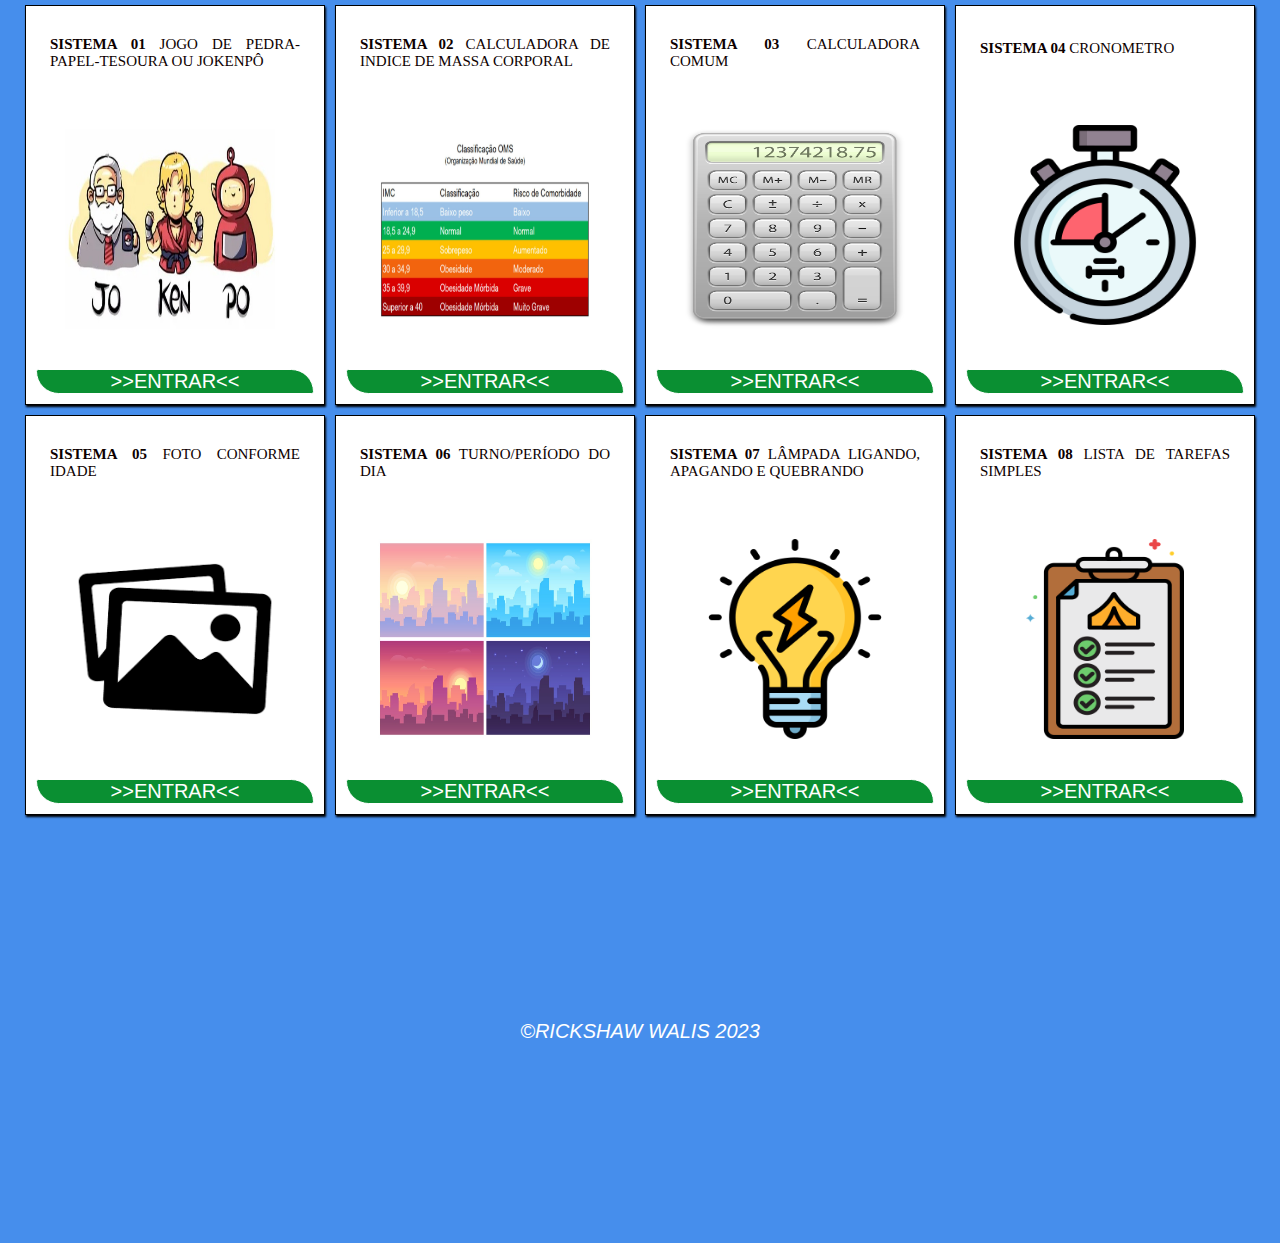
==== index.html @ 64bb9bac "v" ====
<!DOCTYPE html>
<html lang="pt-BR">

<head>
    <meta charset="UTF-8">
    <meta http-equiv="X-UA-Compatible" content="IE=edge">
    <meta name="viewport" content="width=device-width, initial-scale=1.0">
    <title>RESOLUÇÕES EXERCÍCIOS</title>
    <link rel="stylesheet" href="style.css">
</head>

<body>
    <main>
        <section class="a2">

            <ul class="a3">
                <div id="ex1" class="a1">
                    <p class="b1"><strong>SISTEMA 01</strong> JOGO DE PEDRA-PAPEL-TESOURA OU JOKENPÔ</p>
                    <img src="../fotosmenu/JOKENPO.jpg" alt="" srcset="">
                    <li><a href="./1-PEDRA-PAPEL-TESOURA/index.html"> >>ENTRAR<< </a></li>
                </div>

                <div id="ex1" class="a1">
                    <p class="b1"><strong>SISTEMA 02</strong> CALCULADORA DE INDICE DE MASSA CORPORAL</p>
                    <img src="../fotosmenu/IMC.png" alt="" srcset="">
                    <li><a href="./2-IMC/index.html"> >>ENTRAR<< </a></li>
                </div>

                <div id="ex1" class="a1">
                    <p class="b1"><strong>SISTEMA 03</strong> CALCULADORA COMUM</p>
                    <img src="../fotosmenu/CALCULADORA-COMUM.png" alt="" srcset="">
                    <li><a href="./3-CALCULADORA-(FUNCAO-FABRICA)/index.html"> >>ENTRAR<< </a></li>
                </div>

                <div id="ex1" class="a1">
                    <p class="b1"><strong>SISTEMA 04</strong> CRONOMETRO </p>
                    <img src="../fotosmenu/CRONOMETRO.png" alt="" srcset="">
                    <li><a href="./4-CRONOMETRO/index.html"> >>ENTRAR<< </a></li>
                </div>

                <div id="ex1" class="a1">
                    <p class="b1"><strong>SISTEMA 05</strong> FOTO CONFORME IDADE </p>
                    <img src="../fotosmenu/FOTO-IDADE.png" alt="" srcset="">
                    <li><a href="./5-FOTO-IDADE/index.html"> >>ENTRAR<< </a></li>
                </div>

                <div id="ex1" class="a1">
                    <p class="b1"><strong>SISTEMA 06</strong> TURNO/PERÍODO DO DIA</p>
                    <img src="../fotosmenu/TURNO-DIA.jpg" alt="" srcset="">
                    <li><a href="./6-TURNO-DIA/index.html"> >>ENTRAR<< </a></li>
                </div>

                <div id="ex1" class="a1">
                    <p class="b1"><strong>SISTEMA 07</strong> LÂMPADA LIGANDO, APAGANDO E QUEBRANDO</p>
                    <img src="../fotosmenu/LAMPADA.png" alt="" srcset="">
                    <li><a href="./7-LAMPADA/index.html"> >>ENTRAR<< </a></li>
                </div>

                <div id="ex1" class="a1">
                    <p class="b1"><strong>SISTEMA 08</strong> LISTA DE TAREFAS SIMPLES</p>
                    <img src="../fotosmenu/LISTA-TAREFAS.png" alt="" srcset="">
                    <li><a href="./8-LISTA-TAREFA/index.html"> >>ENTRAR<< </a></li>
                </div>
            </ul>
        </section>
        <!--
            <section id="sectionMenu">
            <ul class="btn1">
                <li id="btn"><a href="../index.html">
                        << VOLTAR</a>
                </li>
                <li id="btn"><a href="../menu.pag2/index2.html"> AVANÇAR >> </a></li>
            </ul>
        </section>-->
        <footer>&copy;RICKSHAW WALIS 2023</footer>
    </main>
</body>

</html>
---- style.css ----
* {
    margin: 0px;
    padding: 0px;
}

img {
    box-sizing: border-box;
    width: 220px;
    height: 200px;
    margin: auto;
}

#apresentacao {
    /*texto inicial*/
    text-align: justify;
    font-family: 'Times New Roman', Times, serif;
    font-size: 15px;
    width: 50%;
    margin: auto;
    color: rgb(255, 255, 255);
    margin-bottom: 40px;
    margin-top: 40px;
}

.b1 {
    /*estrutura das letras*/
    text-align: justify;
    width: 250px;
    font-family: 'Times New Roman', Times, serif;
    font-size: 15px;
    margin: auto;
    color: rgb(13, 0, 0);
}

.a1 {
    /*div*/
    box-sizing: border-box;
    margin: 5px;
    background-color: white;
    border: 1px solid;
    width: 300px;
    height: 400px;
    box-shadow: 1px 2px 2px;
    display: flex;
    flex-direction: column;
    justify-content: end;
}

.a3 {
    /*ul*/
    display: flex;
    flex-wrap: wrap;
    justify-content: center;
}


body {
    /*toda à página*/
    background: rgb(70, 142, 236);
    font: normal 15pt Arial;
}

h1 {
    /*titulo*/
    margin: 10px;
    text-align: center;
    color: white;
    font-family: 'Times New Roman', Times, serif;
}

li {
    /*todas li*/
    list-style: none;
    background-color: #0a8f32;
    display: flex;
    justify-content: center;
    border: 1px solid;
    color: #fff;
    cursor: pointer;
    border-radius: 10px 100px;
    margin: 10px;
}

a {
    /*retira elementos do <a>, sublinhado e cor azul*/
    text-decoration: none;
    color: inherit;
}

#btn {
    /*botão avançar/voltar*/
    text-align: center;
    box-shadow: 1px 2px 1px;
    border-radius: 15px;
    display: flex;
    background: #0a8f32;
    color: #fff;
    border: 1px solid #eee;
    border-radius: 20px;
    box-shadow: 1px 2px 3px #dedada;
    padding: 10px;
    width: 150px;
    cursor: pointer;
    margin: 5px;
}

.btn1 {
    display: flex;
    justify-content: center;
    margin-top: 50px;
}


a:hover {
    /*muda a cor ao passar o mouse*/
    color: red;
}

footer {
    /*rodapé*/
    margin: 200px;
    color: white;
    text-align: center;
    font-style: italic;
}
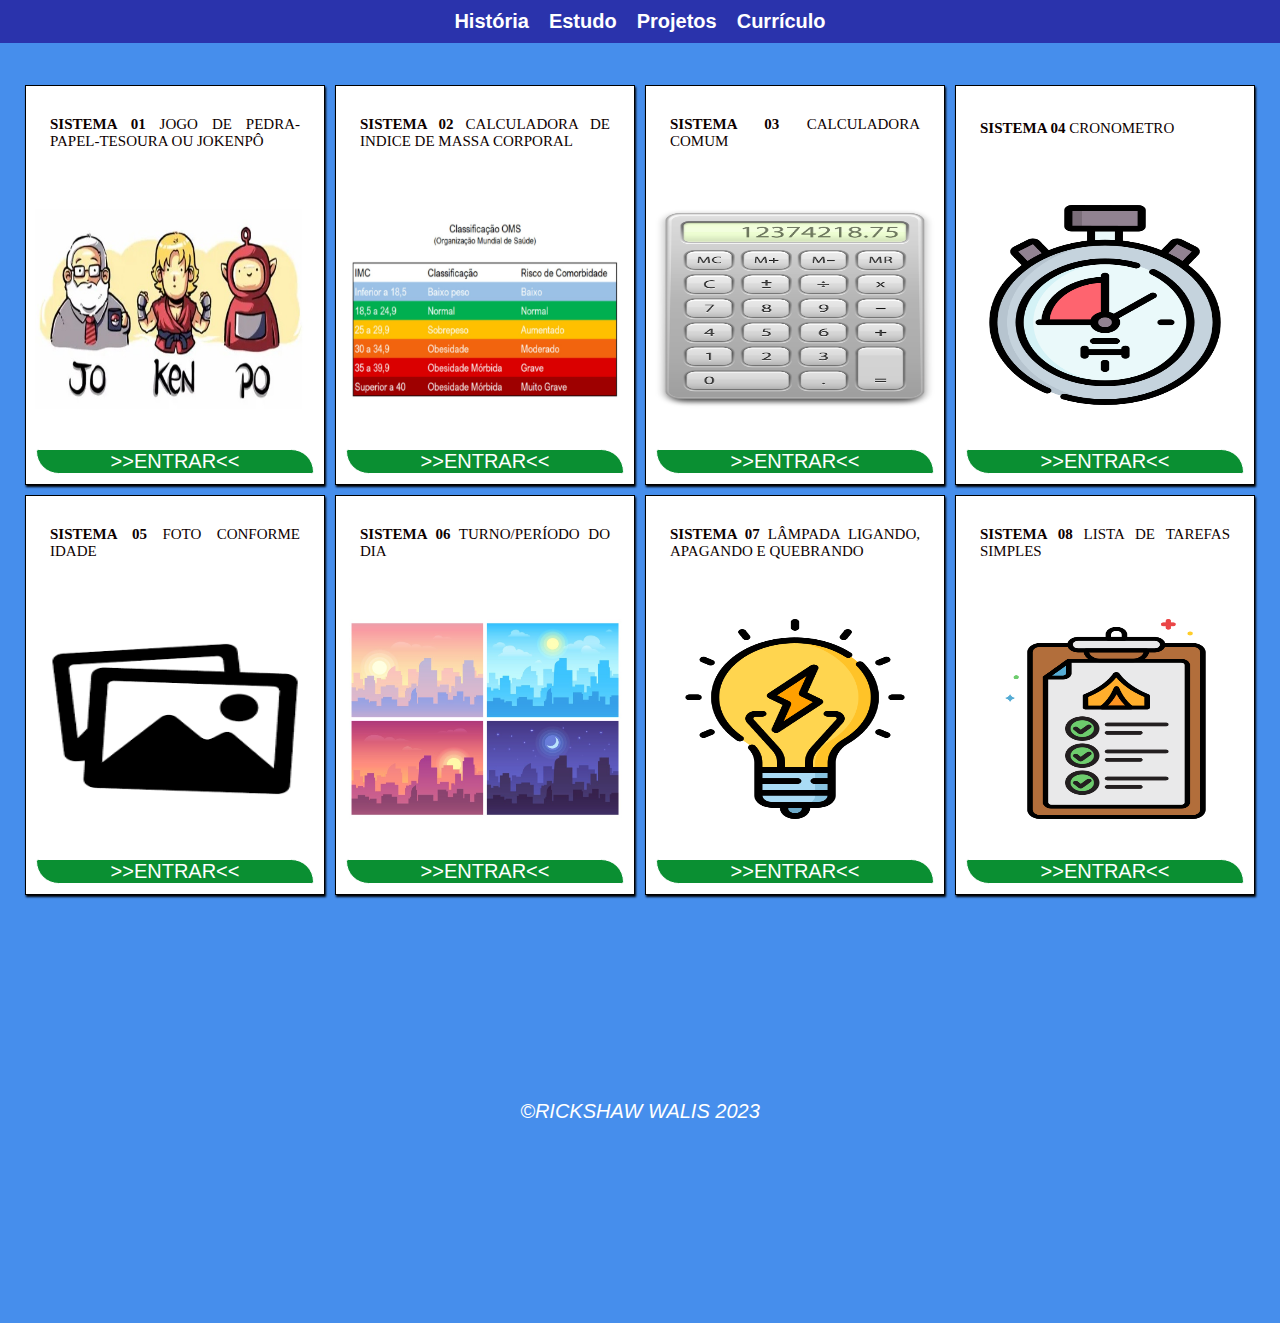
==== commit 036a861a: "K" ====
--- a/index.html
+++ b/index.html
@@ -11,55 +11,64 @@
 
 <body>
     <main>
+        <nav class="menu">
+            <ul>
+              <li><a href="./em-construcao.html">História</a></li>
+              <li><a href="./index.html">Estudo</a></li>
+              <li><a href="./em-construcao.html">Projetos</a></li>
+              <li><a href="./CURRICULO/index.html">Currículo</a></li>
+            </ul>
+          </nav>
+
         <section class="a2">
 
             <ul class="a3">
                 <div id="ex1" class="a1">
                     <p class="b1"><strong>SISTEMA 01</strong> JOGO DE PEDRA-PAPEL-TESOURA OU JOKENPÔ</p>
-                    <img src="../fotosmenu/JOKENPO.jpg" alt="" srcset="">
-                    <li><a href="./1-PEDRA-PAPEL-TESOURA/index.html"> >>ENTRAR<< </a></li>
+                    <img src="./fotosmenu/JOKENPO.jpg" alt="" srcset="">
+                    <li class="liCaixa"><a href="./1-PEDRA-PAPEL-TESOURA/index.html"> >>ENTRAR<< </a></li>
                 </div>
 
                 <div id="ex1" class="a1">
                     <p class="b1"><strong>SISTEMA 02</strong> CALCULADORA DE INDICE DE MASSA CORPORAL</p>
-                    <img src="../fotosmenu/IMC.png" alt="" srcset="">
-                    <li><a href="./2-IMC/index.html"> >>ENTRAR<< </a></li>
+                    <img src="./fotosmenu/IMC.png" alt="" srcset="">
+                    <li class="liCaixa"><a href="./2-IMC/index.html"> >>ENTRAR<< </a></li>
                 </div>
 
                 <div id="ex1" class="a1">
                     <p class="b1"><strong>SISTEMA 03</strong> CALCULADORA COMUM</p>
-                    <img src="../fotosmenu/CALCULADORA-COMUM.png" alt="" srcset="">
-                    <li><a href="./3-CALCULADORA-(FUNCAO-FABRICA)/index.html"> >>ENTRAR<< </a></li>
+                    <img src="./fotosmenu/CALCULADORA-COMUM.png" alt="" srcset="">
+                    <li class="liCaixa"><a href="./3-CALCULADORA-(FUNCAO-FABRICA)/index.html"> >>ENTRAR<< </a></li>
                 </div>
 
                 <div id="ex1" class="a1">
                     <p class="b1"><strong>SISTEMA 04</strong> CRONOMETRO </p>
-                    <img src="../fotosmenu/CRONOMETRO.png" alt="" srcset="">
-                    <li><a href="./4-CRONOMETRO/index.html"> >>ENTRAR<< </a></li>
+                    <img src="./fotosmenu/CRONOMETRO.png" alt="" srcset="">
+                    <li class="liCaixa"><a href="./4-CRONOMETRO/index.html"> >>ENTRAR<< </a></li>
                 </div>
 
                 <div id="ex1" class="a1">
                     <p class="b1"><strong>SISTEMA 05</strong> FOTO CONFORME IDADE </p>
-                    <img src="../fotosmenu/FOTO-IDADE.png" alt="" srcset="">
-                    <li><a href="./5-FOTO-IDADE/index.html"> >>ENTRAR<< </a></li>
+                    <img src="./fotosmenu/FOTO-IDADE.png" alt="" srcset="">
+                    <li class="liCaixa"><a href="./5-FOTO-IDADE/index.html"> >>ENTRAR<< </a></li>
                 </div>
 
                 <div id="ex1" class="a1">
                     <p class="b1"><strong>SISTEMA 06</strong> TURNO/PERÍODO DO DIA</p>
-                    <img src="../fotosmenu/TURNO-DIA.jpg" alt="" srcset="">
-                    <li><a href="./6-TURNO-DIA/index.html"> >>ENTRAR<< </a></li>
+                    <img src="./fotosmenu/TURNO-DIA.jpg" alt="" srcset="">
+                    <li class="liCaixa"><a href="./6-TURNO-DIA/index.html"> >>ENTRAR<< </a></li>
                 </div>
 
                 <div id="ex1" class="a1">
                     <p class="b1"><strong>SISTEMA 07</strong> LÂMPADA LIGANDO, APAGANDO E QUEBRANDO</p>
-                    <img src="../fotosmenu/LAMPADA.png" alt="" srcset="">
-                    <li><a href="./7-LAMPADA/index.html"> >>ENTRAR<< </a></li>
+                    <img src="./fotosmenu/LAMPADA.png" alt="" srcset="">
+                    <li class="liCaixa"><a href="./7-LAMPADA/index.html"> >>ENTRAR<< </a></li>
                 </div>
 
                 <div id="ex1" class="a1">
                     <p class="b1"><strong>SISTEMA 08</strong> LISTA DE TAREFAS SIMPLES</p>
-                    <img src="../fotosmenu/LISTA-TAREFAS.png" alt="" srcset="">
-                    <li><a href="./8-LISTA-TAREFA/index.html"> >>ENTRAR<< </a></li>
+                    <img src="./fotosmenu/LISTA-TAREFAS.png" alt="" srcset="">
+                    <li class="liCaixa"><a href="./8-LISTA-TAREFA/index.html"> >>ENTRAR<< </a></li>
                 </div>
             </ul>
         </section>
--- a/style.css
+++ b/style.css
@@ -5,7 +5,7 @@
 
 img {
     box-sizing: border-box;
-    width: 220px;
+    width: 280px;
     height: 200px;
     margin: auto;
 }
@@ -46,6 +46,10 @@
     justify-content: end;
 }
 
+.a2{
+    margin-top: 80px;
+}
+
 .a3 {
     /*ul*/
     display: flex;
@@ -68,7 +72,7 @@
     font-family: 'Times New Roman', Times, serif;
 }
 
-li {
+.liCaixa {
     /*todas li*/
     list-style: none;
     background-color: #0a8f32;
@@ -122,4 +126,53 @@
     color: white;
     text-align: center;
     font-style: italic;
-}+}
+
+
+
+
+
+
+
+
+
+
+
+ /*menu*/
+.menu {
+    background-color: #2a33ac;
+    padding: 10px;
+   }
+  
+  .menu ul {
+    list-style-type: none;
+    margin: 0;
+    padding: 0;
+    display: flex;
+    justify-content: center;
+  }
+  
+  .menu li {
+    margin: 0 10px;
+    
+  }
+  
+  .menu a {
+    text-decoration: none;
+    color: #fff;
+    font-weight: bold;
+
+  }
+  
+  .menu a:hover {
+    color: #cb1c1c;
+  }
+  
+  .menu {
+    position: fixed;
+    top: 0;
+    left: 0;
+    right: 0;
+    z-index: 9999;
+  }
+  